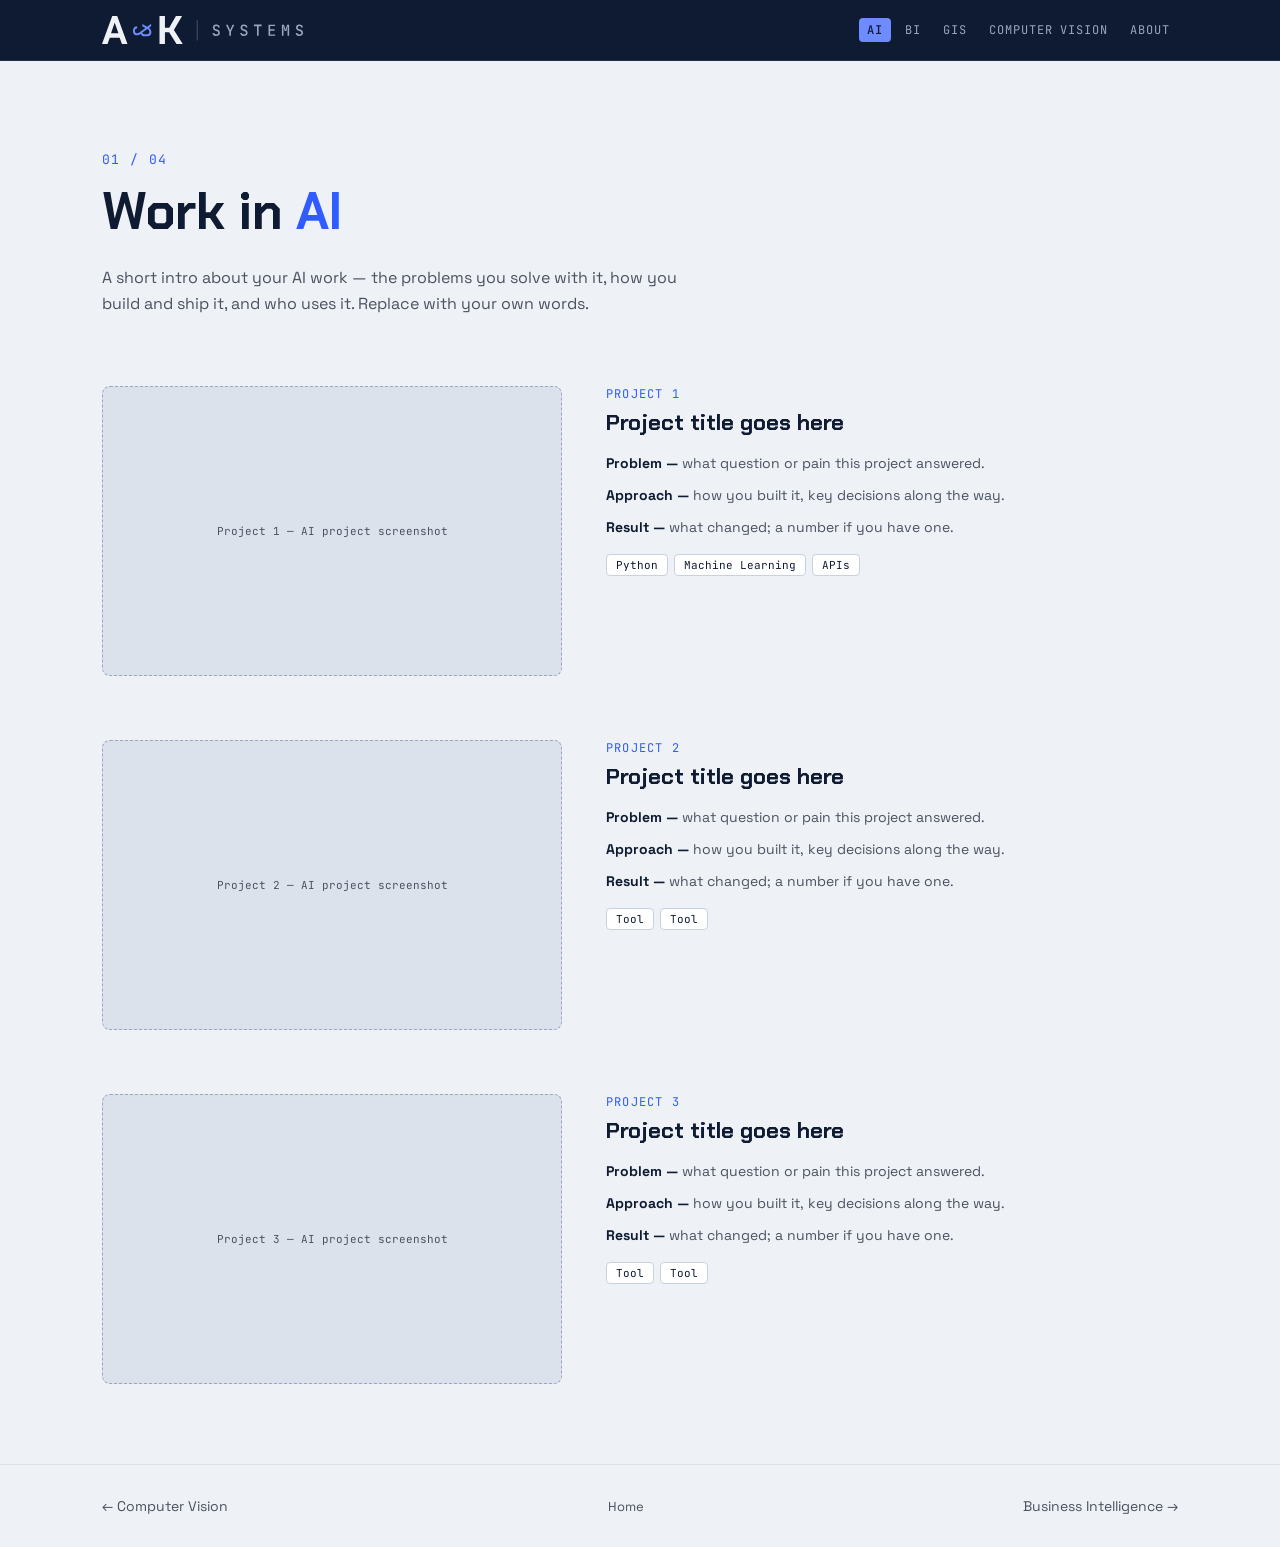
==== ai.html @ 0e2f9871 "Add AI category, remove LLM and SQL, enlarge SYSTEMS in header logo - Add AI as the first topic with" ====
<!DOCTYPE html>
<html lang="en">
<head>
<meta charset="utf-8">
<meta name="viewport" content="width=device-width, initial-scale=1">
<title>AI — A&amp;K</title>
<link rel="icon" type="image/svg+xml" href="assets/img/favicon.svg">
<link rel="preconnect" href="https://fonts.googleapis.com">
<link rel="preconnect" href="https://fonts.gstatic.com" crossorigin>
<link href="https://fonts.googleapis.com/css2?family=Chakra+Petch:wght@500;700&amp;family=JetBrains+Mono:wght@400;500&amp;family=Space+Grotesk:wght@400;500;700&amp;display=swap" rel="stylesheet">
<link rel="stylesheet" href="assets/css/style.css?v=15">
</head>
<body data-page="ai">
<header id="site-nav"></header>
<main id="page-content"></main>
<nav id="topic-footer-nav"></nav>

<script src="assets/js/data.js?v=15"></script>
<script src="assets/js/partials.js?v=15"></script>
<script src="assets/js/render.js?v=15"></script>
</body>
</html>
---- assets/css/style.css ----
/* ---- Tokens (A&K logo kit: navy, signal blue, print blue, cloud white) ---- */
:root {
  --navy: #0F1B33;
  --accent: #6E8BFF;        /* signal blue — on navy */
  --accent-print: #2F5BFF;  /* print blue — on light */
  --cloud: #EEF1F5;
  --bg: #EEF1F5;
  --surface: #ffffff;
  --text: #0F1B33;
  --text-secondary: #4A5260;
  --text-muted: #5B6474;
  --on-navy: #EEF1F5;
  --on-navy-muted: #9AA6BD;
  --navy-rule: #3A4A6A;
  --border-rule: #DCE2EC;
  --border-card: #DCE2EC;
  --border-chip: #C9D1DE;
  --radius-card: 8px;
  --radius-chip: 4px;
  --radius-nav: 4px;
  --font-display: 'Chakra Petch', 'Trebuchet MS', sans-serif;
  --font-body: 'Space Grotesk', 'Segoe UI', Helvetica, Arial, sans-serif;
  --font-mono: 'JetBrains Mono', ui-monospace, Consolas, Menlo, monospace;
  --max-width: 1140px;
  --pad-x: 32px;
  --hero-min-h: calc(100vh - 61px);
}

/* ---- Reset / base ---- */
* { box-sizing: border-box; }
html { scroll-behavior: smooth; }
body {
  margin: 0;
  background: var(--bg);
  color: var(--text);
  font-family: var(--font-body);
  -webkit-font-smoothing: antialiased;
}
a { color: var(--text); text-decoration: none; }
a:hover { color: var(--text); }
::selection { background: var(--accent); color: var(--navy); }
img { display: block; max-width: 100%; }

.container {
  max-width: var(--max-width);
  margin: 0 auto;
  padding: 0 var(--pad-x);
}

/* ---- Nav ---- */
.site-nav {
  position: sticky;
  top: 0;
  background: var(--navy);
  border-bottom: 1px solid rgba(238, 241, 245, .1);
  z-index: 50;
}
.site-nav__row {
  max-width: var(--max-width);
  margin: 0 auto;
  padding: 16px var(--pad-x);
  display: flex;
  justify-content: space-between;
  align-items: center;
}
.site-nav__brand {
  font-family: var(--font-display);
  font-weight: 700;
  font-size: 15px;
  color: var(--on-navy);
}
.site-nav__logo {
  height: 28px;
  width: auto;
}
.site-nav__links {
  display: flex;
  gap: 6px;
  font-family: var(--font-mono);
  font-size: 12px;
  letter-spacing: .08em;
  text-transform: uppercase;
  align-items: center;
}
.nav-link {
  padding: 4px 8px;
  border-radius: var(--radius-nav);
  color: var(--on-navy-muted);
}
.nav-link:hover {
  background: rgba(110, 139, 255, .18);
  color: var(--on-navy);
}
.nav-link--active {
  background: var(--accent);
  font-weight: 500;
  color: var(--navy);
}
.nav-link--active:hover { background: var(--accent); color: var(--navy); }
.nav-label-short { display: none; }

/* ---- Hero ---- */
.hero-band {
  position: relative;
  overflow: hidden;
}
.hero-slides,
.hero-slide {
  position: absolute;
  inset: 0;
}
.hero-slide {
  background-size: cover;
  background-position: center;
  opacity: 0;
  transition: opacity 1.2s ease;
}
.hero-slide--active { opacity: 1; }
/* Bright wash so the pictures read as a light background and the text stays legible. */
.hero-slides::after {
  content: "";
  position: absolute;
  inset: 0;
  background: linear-gradient(90deg, rgba(238, 241, 245, .93) 0%, rgba(238, 241, 245, .86) 55%, rgba(238, 241, 245, .7) 100%);
}
.hero {
  position: relative;
  max-width: var(--max-width);
  margin: 0 auto;
  padding: 0 var(--pad-x);
  min-height: var(--hero-min-h);
  display: flex;
  flex-direction: column;
  justify-content: center;
}
.hero__title {
  font-family: var(--font-display);
  font-size: clamp(38px, 5vw, 66px);
  line-height: 1.14;
  font-weight: 700;
  letter-spacing: -.5px;
  max-width: 980px;
  margin: 0;
}
.hero__sub {
  margin: 26px 0 0;
  font-size: 17px;
  line-height: 1.6;
  color: var(--text-secondary);
  max-width: 600px;
}
.hero__scroll {
  margin-top: 56px;
  font-family: var(--font-mono);
  font-size: 12px;
  letter-spacing: .3em;
  text-transform: uppercase;
  color: var(--text-secondary);
  display: inline-block;
  width: fit-content;
}
.hero__scroll:hover { color: var(--accent-print); }

.highlight { color: var(--accent-print); }
.pill-highlight {
  font-family: var(--font-mono);
  font-size: 12px;
  letter-spacing: .08em;
  text-transform: uppercase;
  color: var(--accent-print);
}

/* ---- Selected work ---- */
.work-section {
  max-width: var(--max-width);
  margin: 0 auto;
  padding: 90px var(--pad-x) 20px;
}
.section-label {
  font-family: var(--font-mono);
  font-size: 12px;
  letter-spacing: .3em;
  text-transform: uppercase;
  color: var(--text-secondary);
}
.grid-2 {
  display: grid;
  grid-template-columns: 1fr 1fr;
  gap: 40px;
  margin-top: 28px;
}
.grid-2 > * { min-width: 0; }
.featured-card {
  display: flex;
  flex-direction: column;
  gap: 14px;
  min-width: 0;
}
.featured-card__title {
  font-family: var(--font-display);
  font-size: 18px;
  font-weight: 700;
}
.featured-card__meta {
  font-size: 13px;
  color: var(--text-muted);
  margin-top: 4px;
}

/* ---- Five areas ---- */
.areas-section {
  max-width: var(--max-width);
  margin: 0 auto;
  padding: 100px var(--pad-x) 40px;
}
.areas-section h2 {
  font-family: var(--font-display);
  font-size: 32px;
  font-weight: 700;
  margin: 0;
}
.grid-3 {
  display: grid;
  grid-template-columns: repeat(3, 1fr);
  gap: 20px;
  margin-top: 32px;
}
.grid-3 > * { min-width: 0; }
.grid-3--four { grid-template-columns: repeat(4, 1fr); }
.area-card {
  background: var(--surface);
  border: 1px solid var(--border-card);
  border-radius: var(--radius-card);
  padding: 26px;
  display: flex;
  flex-direction: column;
  gap: 10px;
}
.area-card:hover { border-color: var(--accent-print); }
.area-card__number {
  font-size: 12px;
  font-family: var(--font-mono);
  color: var(--accent-print);
}
.area-card__title {
  font-family: var(--font-display);
  font-size: 21px;
  font-weight: 700;
}
.area-card__desc {
  font-size: 14px;
  line-height: 1.55;
  color: var(--text-secondary);
}
.area-card__link {
  margin-top: auto;
  padding-top: 6px;
}

/* ---- Customers ---- */
.customers-section {
  max-width: var(--max-width);
  margin: 0 auto;
  padding: 80px var(--pad-x) 20px;
}
.customers-section h2 {
  font-family: var(--font-display);
  font-size: 32px;
  font-weight: 700;
  margin: 10px 0 0;
}
.customer-grid {
  display: grid;
  grid-template-columns: repeat(4, 1fr);
  gap: 20px;
  margin-top: 32px;
}
.customer-tile {
  min-width: 0;
  height: 140px;
  padding: 24px 28px;
  background: var(--surface);
  border: 1px solid var(--border-card);
  border-radius: var(--radius-card);
  display: flex;
  align-items: center;
  justify-content: center;
}
.customer-tile img {
  max-width: 100%;
  max-height: 100%;
  width: auto;
  height: auto;
  object-fit: contain;
}

/* ---- About ---- */
.about-section {
  max-width: var(--max-width);
  margin: 0 auto;
  padding: 100px var(--pad-x);
  display: grid;
  grid-template-columns: 220px 1fr;
  gap: 56px;
  align-items: start;
}
.about-section h2 {
  font-family: var(--font-display);
  font-size: 28px;
  font-weight: 700;
  margin: 0;
}
.about-section p {
  margin: 18px 0 0;
  font-size: 16px;
  line-height: 1.7;
  color: var(--text-secondary);
  max-width: 640px;
}
.about-section p + p { margin-top: 14px; }
.tools-block { margin-top: 40px; }
.tools-rows {
  display: flex;
  flex-direction: column;
  gap: 12px;
  margin-top: 16px;
}
.tools-row {
  display: flex;
  gap: 12px;
  align-items: baseline;
}
.tools-row__label {
  width: 130px;
  flex: none;
  font-size: 13px;
  font-weight: 700;
}
.chip-row {
  display: flex;
  gap: 6px;
  flex-wrap: wrap;
}
.chip {
  font-family: var(--font-mono);
  font-size: 11px;
  background: var(--surface);
  border: 1px solid var(--border-chip);
  border-radius: var(--radius-chip);
  padding: 3px 9px;
}

/* ---- Contact ---- */
.contact-section {
  max-width: var(--max-width);
  margin: 0 auto;
  padding: 0 var(--pad-x) 100px;
  display: grid;
  grid-template-columns: 1fr 1fr;
  gap: 56px;
  align-items: start;
}
.contact-section > * { min-width: 0; }
.contact-section h2 {
  font-family: var(--font-display);
  font-size: 32px;
  font-weight: 700;
  margin: 10px 0 0;
}
.contact-section p {
  margin: 18px 0 0;
  font-size: 16px;
  line-height: 1.7;
  color: var(--text-secondary);
  max-width: 440px;
}
.contact-section__email {
  display: inline-block;
  margin-top: 18px;
  font-family: var(--font-mono);
  font-size: 15px;
  color: var(--accent-print);
  overflow-wrap: anywhere;
}
.contact-section__email:hover { color: var(--accent-print); text-decoration: underline; }
.contact-form {
  display: flex;
  flex-direction: column;
  gap: 8px;
  background: var(--surface);
  border: 1px solid var(--border-card);
  border-radius: var(--radius-card);
  padding: 26px;
}
.contact-form label {
  font-family: var(--font-mono);
  font-size: 11px;
  letter-spacing: .1em;
  text-transform: uppercase;
  color: var(--text-secondary);
}
.contact-form input,
.contact-form textarea {
  width: 100%;
  margin-bottom: 10px;
  padding: 10px 12px;
  font: inherit;
  font-size: 15px;
  color: var(--text);
  background: var(--bg);
  border: 1px solid var(--border-chip);
  border-radius: var(--radius-chip);
  resize: vertical;
}
.contact-form input:focus-visible,
.contact-form textarea:focus-visible,
.contact-form__submit:focus-visible {
  outline: 2px solid var(--accent-print);
  outline-offset: 2px;
}
.contact-form__submit {
  align-self: flex-start;
  padding: 12px 22px;
  font-family: var(--font-mono);
  font-size: 12px;
  letter-spacing: .1em;
  text-transform: uppercase;
  color: var(--on-navy);
  background: var(--navy);
  border: 0;
  border-radius: var(--radius-chip);
  cursor: pointer;
}
.contact-form__submit:hover { background: var(--accent-print); }

/* ---- Topic page header ---- */
.topic-header {
  max-width: var(--max-width);
  margin: 0 auto;
  padding: 90px var(--pad-x) 30px;
}
.topic-header__counter {
  font-size: 13px;
  font-family: var(--font-mono);
  letter-spacing: .1em;
  color: var(--accent-print);
}
.topic-header h1 {
  font-family: var(--font-display);
  font-size: clamp(34px, 4vw, 52px);
  font-weight: 700;
  letter-spacing: -.4px;
  margin: 10px 0 0;
}
.topic-header__intro {
  margin: 20px 0 0;
  font-size: 16px;
  line-height: 1.6;
  color: var(--text-secondary);
  max-width: 600px;
}

/* ---- Topic projects ---- */
.topic-projects {
  max-width: var(--max-width);
  margin: 0 auto;
  padding: 40px var(--pad-x) 80px;
  display: flex;
  flex-direction: column;
  gap: 64px;
}
.project-row {
  display: grid;
  grid-template-columns: minmax(300px, 460px) 1fr;
  gap: 44px;
  align-items: start;
}
.project-row > * { min-width: 0; }
.project-row__label {
  font-size: 12px;
  font-family: var(--font-mono);
  letter-spacing: .1em;
  text-transform: uppercase;
  color: var(--accent-print);
}
.project-row__title {
  font-family: var(--font-display);
  font-size: 22px;
  font-weight: 700;
  margin-top: 6px;
}
.project-row__facts {
  display: flex;
  flex-direction: column;
  gap: 10px;
  margin-top: 16px;
  font-size: 14px;
  line-height: 1.55;
  color: var(--text-secondary);
}
.project-row__facts b { font-weight: 700; color: var(--text); }
.project-row .chip-row { margin-top: 16px; }

/* ---- Topic footer nav ---- */
.topic-footer-nav {
  border-top: 1px solid var(--border-rule);
}
.topic-footer-nav__row {
  max-width: var(--max-width);
  margin: 0 auto;
  padding: 32px var(--pad-x);
  display: flex;
  justify-content: space-between;
  align-items: baseline;
  font-size: 14px;
}
.topic-footer-nav__row a { color: var(--text-secondary); }
.topic-footer-nav__row a:hover { color: var(--accent-print); }
.topic-footer-nav__home {
  color: var(--text-muted);
  font-size: 13px;
}
.topic-footer-nav__home:hover { color: var(--accent-print); }

/* ---- Site footer ---- */
.site-footer {
  border-top: 1px solid var(--border-rule);
}
.site-footer__row {
  max-width: var(--max-width);
  margin: 0 auto;
  padding: 36px var(--pad-x) 48px;
  display: flex;
  justify-content: space-between;
  align-items: baseline;
  flex-wrap: wrap;
  gap: 8px 24px;
}
.site-footer__brand {
  font-family: var(--font-display);
  font-size: 16px;
  font-weight: 700;
}
.site-footer__note {
  font-size: 13px;
  color: var(--text-muted);
}

/* ---- Image placeholder ---- */
.img-placeholder {
  width: 100%;
  height: 100%;
  background: #DCE2EC;
  border: 1px dashed #9AA6BD;
  border-radius: var(--radius-card);
  display: flex;
  align-items: center;
  justify-content: center;
  text-align: center;
  color: var(--text-secondary);
  font-family: var(--font-mono);
  font-size: 11px;
  padding: 12px;
}
.img-placeholder--circle { border-radius: 50%; }
.img-fill {
  width: 100%;
  height: 100%;
  object-fit: cover;
  border-radius: var(--radius-card);
}
.img-fill--circle { border-radius: 50%; }

.img-slot { min-width: 0; overflow: hidden; }
.img-slot--featured { height: 340px; }
.img-slot--project { height: 290px; }
.img-slot--portrait { width: 200px; height: 200px; flex: none; }

/* ---- Responsive ---- */
@media (max-width: 900px) {
  .grid-2 { grid-template-columns: 1fr; }
  .grid-3,
  .grid-3--four { grid-template-columns: repeat(2, 1fr); }
  .customer-grid { grid-template-columns: repeat(3, 1fr); }
  .about-section { grid-template-columns: 1fr; }
  .contact-section { grid-template-columns: 1fr; gap: 32px; }
  .project-row { grid-template-columns: 1fr; }
}

@media (max-width: 700px) {
  :root { --pad-x: 20px; }
  .grid-3,
  .grid-3--four { grid-template-columns: 1fr; }
  .customer-grid { grid-template-columns: repeat(2, 1fr); gap: 12px; }
  .customer-tile { height: 110px; padding: 18px; }
  .nav-label-full { display: none; }
  .nav-label-short { display: inline; }
  .site-nav__logo { height: 24px; }
  .site-nav__links { gap: 2px; font-size: 11px; }
  .nav-link { padding: 4px 5px; }
}

@media (max-width: 520px) {
  .site-nav__logo { height: 22px; }
  .site-nav__links { font-size: 10px; }
}
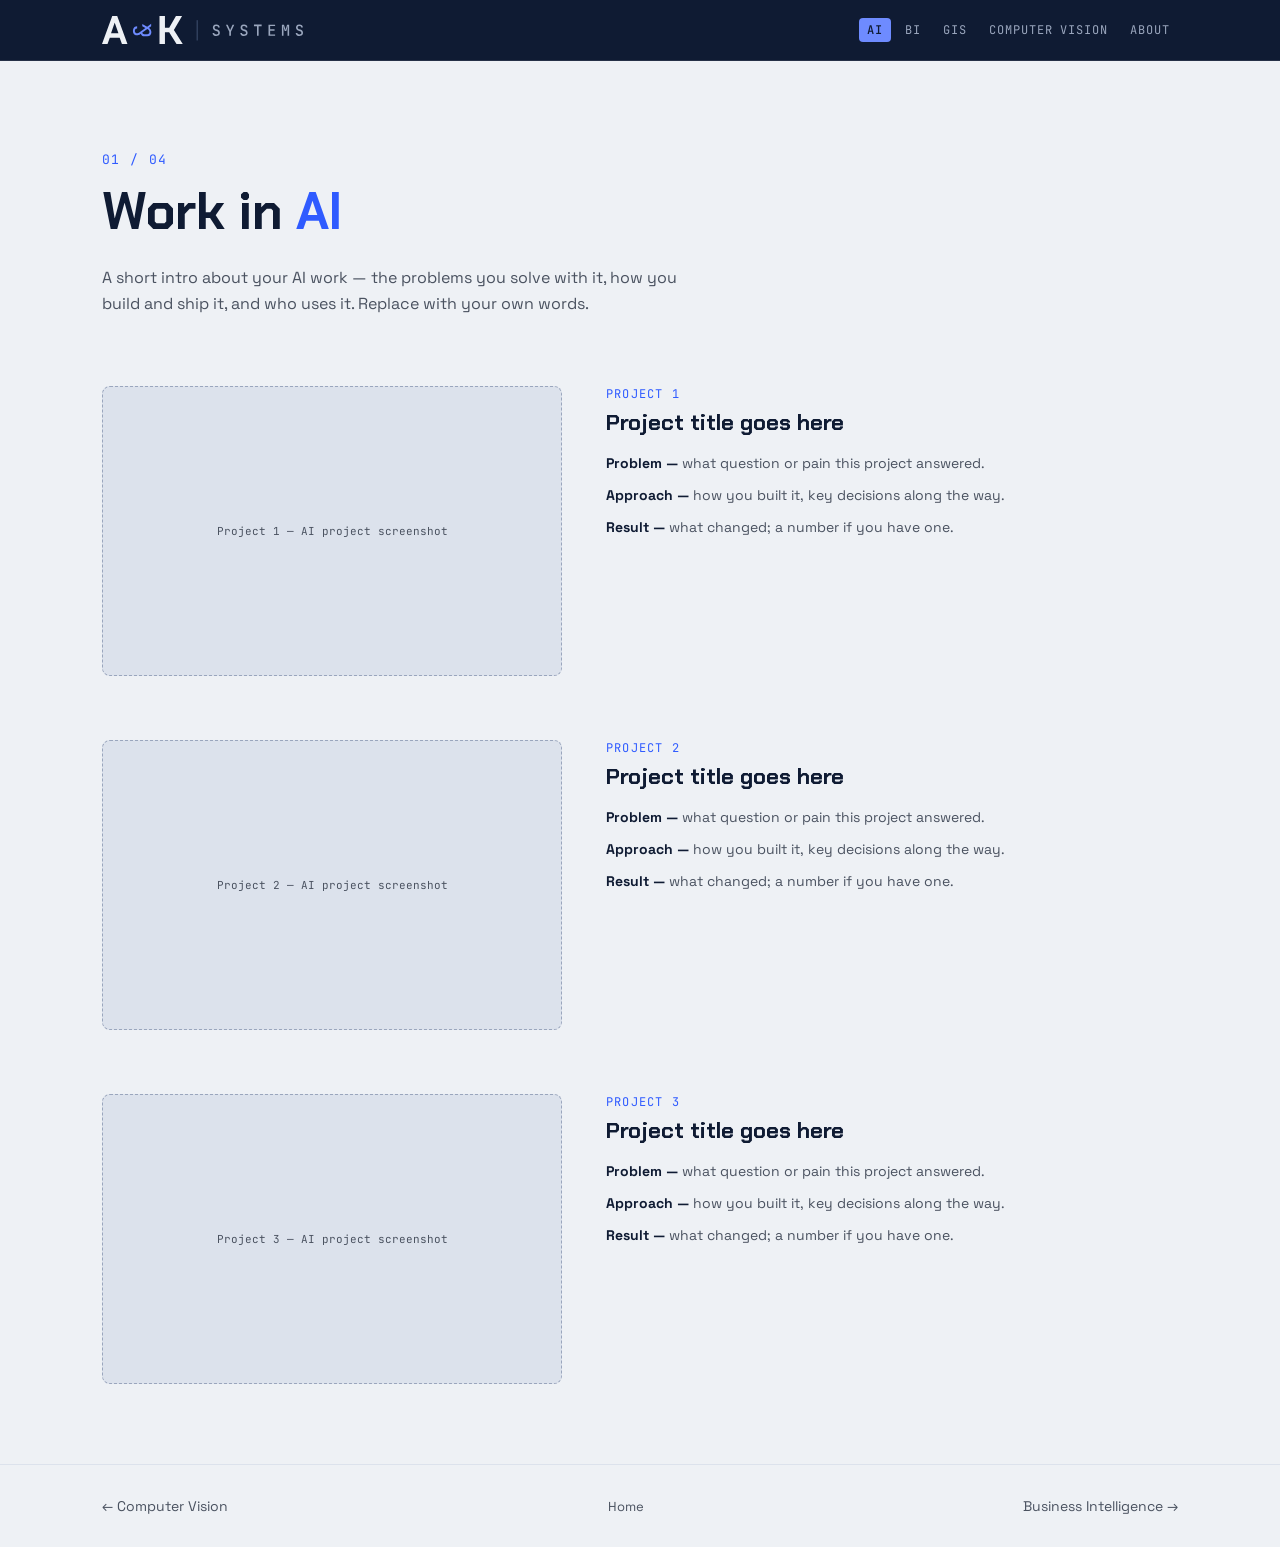
==== commit 34c490bf: "Show only the live dashboard for embedded projects and drop tool chips Co-Authored-By: Claude Opus 5" ====
--- a/ai.html
+++ b/ai.html
@@ -8,15 +8,15 @@
 <link rel="preconnect" href="https://fonts.googleapis.com">
 <link rel="preconnect" href="https://fonts.gstatic.com" crossorigin>
 <link href="https://fonts.googleapis.com/css2?family=Chakra+Petch:wght@500;700&amp;family=JetBrains+Mono:wght@400;500&amp;family=Space+Grotesk:wght@400;500;700&amp;display=swap" rel="stylesheet">
-<link rel="stylesheet" href="assets/css/style.css?v=15">
+<link rel="stylesheet" href="assets/css/style.css?v=21">
 </head>
 <body data-page="ai">
 <header id="site-nav"></header>
 <main id="page-content"></main>
 <nav id="topic-footer-nav"></nav>
 
-<script src="assets/js/data.js?v=15"></script>
-<script src="assets/js/partials.js?v=15"></script>
-<script src="assets/js/render.js?v=15"></script>
+<script src="assets/js/data.js?v=21"></script>
+<script src="assets/js/partials.js?v=21"></script>
+<script src="assets/js/render.js?v=21"></script>
 </body>
 </html>
--- a/assets/css/style.css
+++ b/assets/css/style.css
@@ -500,6 +500,42 @@
 }
 .project-row__facts b { font-weight: 700; color: var(--text); }
 .project-row .chip-row { margin-top: 16px; }
+.project-row--embed { grid-template-columns: 1fr; gap: 20px; }
+
+/* ---- Clickable featured card ---- */
+.featured-card--link { display: block; color: inherit; text-decoration: none; }
+.featured-card--link .img-fill { transition: transform .3s ease; }
+.featured-card--link:hover .img-fill { transform: scale(1.02); }
+.featured-card--link:hover .featured-card__title { color: var(--accent-print); }
+
+/* ---- Live Power BI embed (set embedUrl in data.js) ---- */
+.project-embed { grid-column: 1 / -1; }
+.project-embed__frame {
+  position: relative;
+  width: 100%;
+  aspect-ratio: 16 / 9;
+  min-height: 360px;
+  background: var(--surface);
+  border: 1px solid var(--border-card);
+  border-radius: var(--radius-card);
+  overflow: hidden;
+}
+.project-embed__frame iframe {
+  position: absolute;
+  inset: 0;
+  width: 100%;
+  height: 100%;
+  border: 0;
+}
+.project-embed__link {
+  display: inline-block;
+  margin-top: 10px;
+  font-family: var(--font-mono);
+  font-size: 12px;
+  letter-spacing: .05em;
+  color: var(--accent-print);
+}
+.project-embed__link:hover { text-decoration: underline; }
 
 /* ---- Topic footer nav ---- */
 .topic-footer-nav {
@@ -574,6 +610,41 @@
 .img-slot { min-width: 0; overflow: hidden; }
 .img-slot--featured { height: 340px; }
 .img-slot--project { height: 290px; }
+.img-slot .img-fill[src*="img/projects/"] { object-position: top left; }
+.img-slot .img-fill[src*="sal-yarok"],
+.img-slot .img-fill[src*="nadlan-txdot-he"] { object-position: top right; }
+
+/* ---- Featured-card carousel ---- */
+.carousel { position: relative; }
+.carousel__track { position: absolute; inset: 0; }
+.carousel__slide {
+  position: absolute;
+  inset: 0;
+  opacity: 0;
+  transition: opacity .8s ease, transform .3s ease;
+}
+.carousel__slide--active { opacity: 1; }
+.carousel__dots {
+  position: absolute;
+  left: 50%;
+  bottom: 12px;
+  transform: translateX(-50%);
+  display: flex;
+  gap: 6px;
+  padding: 5px 8px;
+  border-radius: 999px;
+  background: rgba(15, 27, 51, .55);
+}
+.carousel__dot {
+  width: 8px;
+  height: 8px;
+  padding: 0;
+  border: 0;
+  border-radius: 50%;
+  background: rgba(255, 255, 255, .5);
+  cursor: pointer;
+}
+.carousel__dot--active { background: #fff; }
 .img-slot--portrait { width: 200px; height: 200px; flex: none; }
 
 /* ---- Responsive ---- */
